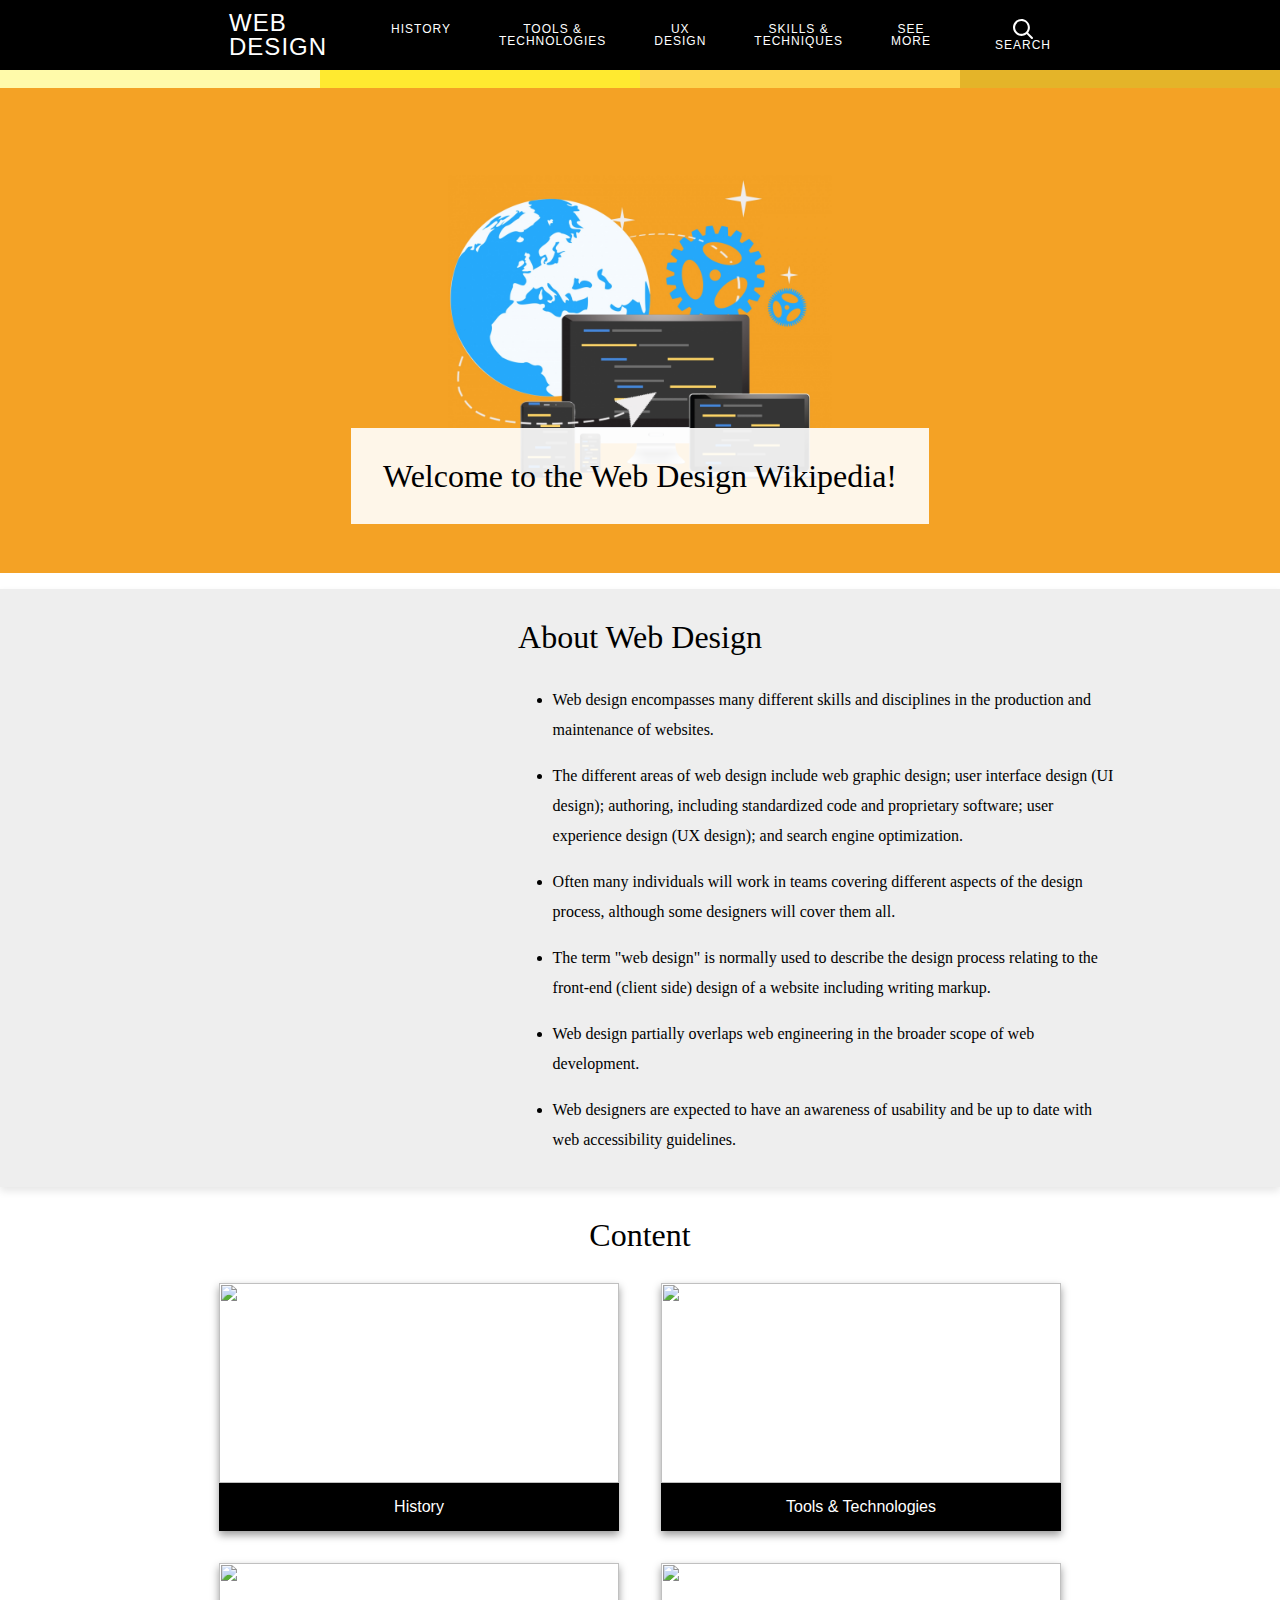
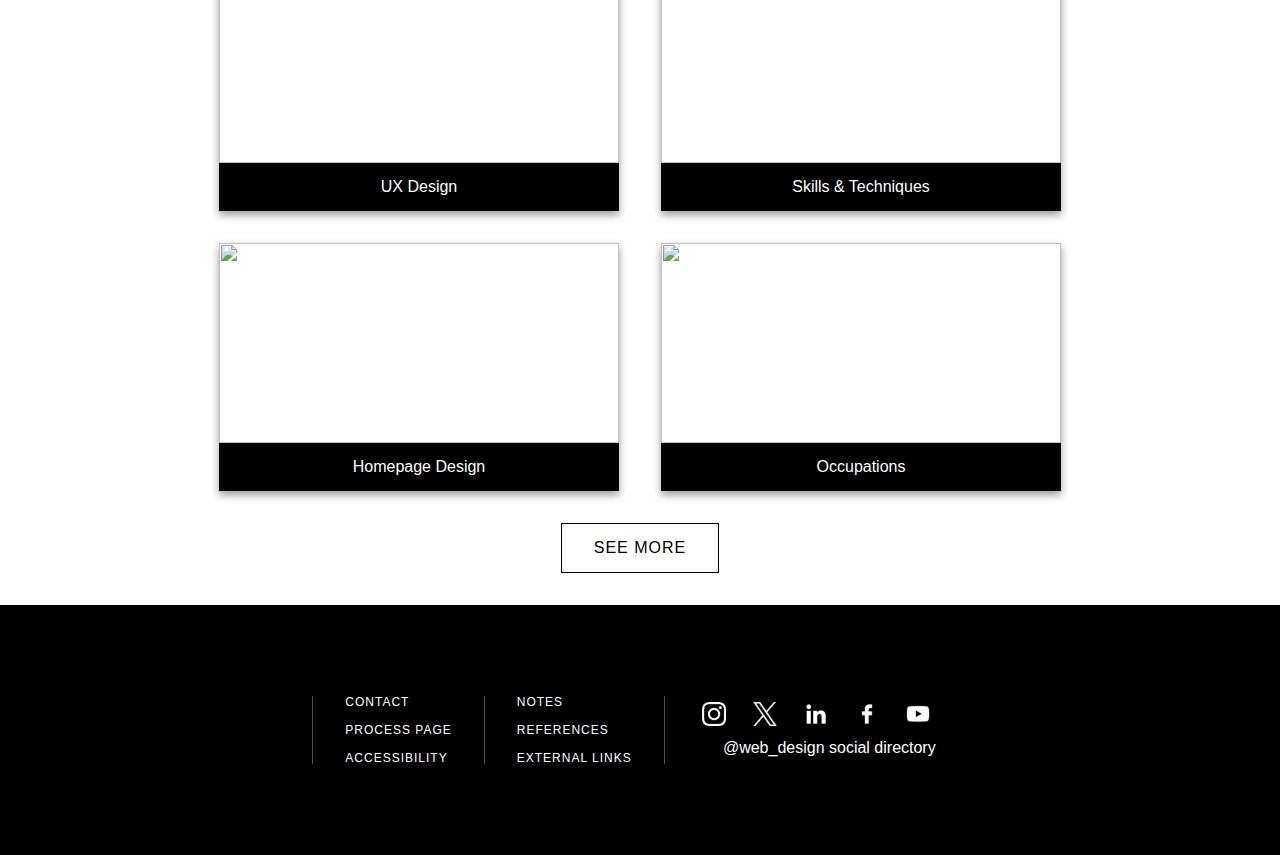
==== index.html @ 79b60e3c "Redesigned history page and footer" ====
<!DOCTYPE html>
<html lang="en">
<head>
    <meta charset="UTF-8">
    <meta name="viewport" content="width=device-width, initial-scale=1.0">
    <title>Web Design Website</title>
    <link rel="stylesheet" href="css/styles.css">
    <link rel="stylesheet" href="css/reset.css">
</head>
<body>
    <div>
        <header>
            <div class="header">
                <div class="inner-header">
                    <a href="index.html">
                        <h2>Web Design</h2>
                    </a>
                    <nav>
                        <ul>
                            <li><a href="history.html">History</a></li>
                            <li><a href="#">Tools & Technologies</a></li>
                            <li><a href="#">UX Design</a></li>
                            <li><a href="#">Skills & Techniques</a></li>
                            <li><a href="#">See More</a></li>
                        </ul>
                    </nav>
                    <div class="search-icon">
                        <a href="#">
                            <div class="search-icon-inner">
                                <img src="img/icon/search-icon.svg" alt="Search Icon" class="search-icon">
                                <p>Search</p>
                            </div>    
                        </a>
                    </div>
                </div>  
            </div>
        </header>
        <div class="header-border">
            <div class="header-border-1">
            </div>
            <div class="header-border-2">
            </div>
            <div class="header-border-3">
            </div>
            <div class="header-border-4">
            </div>
        </div>
        <div class="banner">
            <div class="banner-img">
                <section class="banner-block">
                    <div class="banner-h2">
                        <h2>Welcome to the Web Design Wikipedia!</h2>
                    </div>    
                </section>
            </div>
        </div>
        <main>
            <div class="about-content-section">
                <div class="about-content container">
                    <div class="about-header">
                        <h1>About Web Design</h1>    
                    </div>
                    <div class="about-card">
                        <img src="https://external-content.duckduckgo.com/iu/?u=https%3A%2F%2Fi1.pickpik.com%2Fphotos%2F966%2F256%2F882%2Flayout-man-ux-website-preview.jpg&f=1&nofb=1&ipt=dbd89addc9a7e60a81ab4b6c43874cee16118d98d2b92047f43775a48805dacb&ipo=images" alt="">
                        <ul>
                            <li>Web design encompasses many different skills and disciplines in the production and maintenance of websites.</li>
                            <li>The different areas of web design include web graphic design; user interface design (UI design); authoring, including standardized code and proprietary software; user experience design (UX design); and search engine optimization.</li>
                            <li>Often many individuals will work in teams covering different aspects of the design process, although some designers will cover them all.</li>
                            <li>The term "web design" is normally used to describe the design process relating to the front-end (client side) design of a website including writing markup.</li>
                            <li>Web design partially overlaps web engineering in the broader scope of web development.</li>
                            <li>Web designers are expected to have an awareness of usability and be up to date with web accessibility guidelines.</li>
                        </ul>
                    </div>
                </div>
            </div>
            <div class="content-cards-section container">
                <div class="about-header">
                    <h1>Content</h1>    
                </div>
                <div class="content-cards-row">
                    <div class="content-cards-col">
                        <a href="history.html">
                            <div class="content-card history-content-card">
                                <img src="https://external-content.duckduckgo.com/iu/?u=https%3A%2F%2F4.bp.blogspot.com%2F-HSSuTh2sZsw%2FU5yZNT9hCwI%2FAAAAAAAABwM%2Fgpefp3Oguy4%2Fs1600%2Fthehistory_ofwebdesign.png&f=1&nofb=1&ipt=9add3f6042e03803b73f78a2e48833fc1dfc94dea000a94197fa5324c7f821f8&ipo=images" alt="">
                                <p>History</p>
                            </div>    
                        </a>
                        <a href="#">
                            <div class="content-card">
                                <img src="https://external-content.duckduckgo.com/iu/?u=https%3A%2F%2Ftechnofaq.org%2Fwp-content%2Fuploads%2F2019%2F11%2FUIUXdesign-620x350.png&f=1&nofb=1&ipt=d0c8948e94f46b7185378768c9b2740e6f03747e438577e2b572fe14f0ad6df2&ipo=images" alt="">
                                <p>UX Design</p>
                            </div>    
                        </a>
                        <a href="#">
                            <div class="content-card">
                                <img src="https://external-content.duckduckgo.com/iu/?u=https%3A%2F%2Ftechnofaq.org%2Fwp-content%2Fuploads%2F2021%2F03%2Ffinalizing-website-design-1536x900.jpg&f=1&nofb=1&ipt=7c45fed7e9fe8ac7a059d4e944ba0725cbc89752c6c9e87648dbea7747fc2ca3&ipo=images" alt="">
                                <p>Homepage Design</p>
                            </div>    
                        </a>
                    </div>
                    <div class="content-cards-col">
                        <a href="#">
                            <div class="content-card">
                                <img src="https://external-content.duckduckgo.com/iu/?u=https%3A%2F%2Fwww.publicdomainpictures.net%2Fpictures%2F190000%2Fnahled%2Fwebsite-design-build-and-service.jpg&f=1&nofb=1&ipt=61fe71cfb965a4482cb1be97a261226da7ebccc76cfcc84e71f9d2fdca2d7479&ipo=images" alt="">
                                <p>Tools & Technologies</p>
                            </div>    
                        </a>
                        <a href="#">
                            <div class="content-card">
                                <img src="https://external-content.duckduckgo.com/iu/?u=https%3A%2F%2Ftse1.mm.bing.net%2Fth%3Fid%3DOIP.s8YPZp3orJ6eNZKY5sl_jQHaEK%26pid%3DApi&f=1&ipt=ce585c08968098d10fa27acd62399155e3600c01296fbea7bef67897c06d97be&ipo=images" alt="">
                                <p>Skills & Techniques</p>
                            </div> 
                        </a>
                        <a href="#">
                            <div class="content-card">
                                <img src="https://external-content.duckduckgo.com/iu/?u=https%3A%2F%2Fget.pxhere.com%2Fphoto%[base64].jpg&f=1&nofb=1&ipt=10825c9dc85f74752a3d78cb7a0170ba493b3bfb145c53c4d0533fe30c7b0eda&ipo=images" alt="">
                                <p>Occupations</p>
                            </div> 
                        </a>
                    </div>
                </div>
                <div class="content-cards-see-more">
                    <a href="#">See More</a>
                </div>
            </div>
        </main>
        <div>

        </div>
        <div>

        </div>
        <div>

        </div>
        <div>

        </div>
    </div>
    <footer>
        <div class="inner-footer">
            <div class="inner-footer-col">
                <a href="#">Contact</a>
                <a href="processpage.html">Process Page</a>
                <a href="#">Accessibility</a>
            </div>
            <div class="inner-footer-col inner-footer-col-right">
                <a href="#">Notes</a>
                <a href="#">References</a>
                <a href="#">External links</a>
            </div>
            <div class="inner-footer-socials-col">
                <div class="inner-footer-socials">
                    <a href="#"><img src="img/icon/instagram.png" alt="" id="instagram-icon"></a>
                    <a href="#"><img src="img/icon/twitter.png" alt=""></a>
                    <a href="#"><img src="img/icon/linkedin.png" alt=""></a>
                    <a href="#"><img src="img/icon/facebook.png" alt=""></a>
                    <a href="#"><img src="img/icon/youtube.png" alt=""></a>
                </div>
                <div class="inner-footer-social-media-tag">
                    <a href="#">@web_design social directory</a>
                </div>
            </div>
        </div>
    </footer>
</body>
</html>
---- css/styles.css ----
.header {
    background-color: black;
    padding: 0 480px;
    height: 4.375em;
    display: flex;
    align-items: center;
    justify-content: center;
    
}

.inner-header {
    display: flex;
    width: fit-content;
    height: 4.375em;
    align-items: center;
    justify-content: center;
}

.inner-header a {
    text-decoration: none;
}

.inner-header h2 {
    color: white;
    font-family: Impact, sans-serif;
    font-size: 1.5em;
    letter-spacing: 1px;
    text-transform: uppercase;
}

.header-border {
    width: 100%;
    height: 18px;
    display: flex;
}

.header-border-1 {
    width: 25%;
    height: 18px;
    background-color: #FFFAAA;
}

.header-border-2 {
    width: 25%;
    height: 18px;
    background-color: #FFEA30;
}

.header-border-3 {
    width: 25%;
    height: 18px;
    background-color: #FDD54F;
}

.header-border-4 {
    width: 25%;
    height: 18px;
    background-color: #E4B429;
}

#logo {
    height: 43px;
    width: 172px;
}

nav ul {
    display: flex;
    padding: 0 4em;
    gap: 3em;
}

nav ul li {
    text-transform: uppercase;
    font-family: Impact, sans-serif;
    font-size: 0.75em;
    letter-spacing: 1px;
    text-align: center;
}

nav ul li a {
    text-decoration: none;
    color: white;
}

nav ul li a:hover {
    text-decoration: underline;
}

.search-icon {
    display: flex;
}

.search-icon a {
    text-decoration: none;
}

.search-icon-inner {
    display: flex;
    flex-direction: column;
    align-items: center;
}

.search-icon-inner img {
    filter: invert(100%);
    width: 20px;
    height: 20px;
}

.search-icon-inner p {
    color: white;
    font-family: Impact, sans-serif;
    font-size: 0.75em;
    text-transform: uppercase;
    letter-spacing: 1px;
}

.banner {
    background-color: #F4A225;
    display: flex;
    margin-bottom: 1em;
}

.banner-img {
    background-image: url("../img/responsive-web-design-concept-3396758903.jpg");
    width: 100%;
    height: 485px;
    background-size: 30%;
    background-repeat: no-repeat;
    background-position: 50%;
    margin: 0 auto;
    display: flex;
    justify-content: center;
    align-items: center;
}

.banner-block {
    position: relative;
    top: 30%;
}

.banner-h2 {
    background-color: rgba(255, 255, 255, 0.9);
    /* color: #25A9FB; */
    color: black;
    display: flex;
    align-items: center;
    padding: 1em 1em;
    font-family: "FB Web Use Only";
    font-weight: normal;
    width: 100%;
    font-size: 2em;
    box-sizing: border-box;
}

.inner-footer {
    display: flex;
    justify-content: center;
    align-items: center;
    background-color: black;
    height: 250px;
}

.inner-footer-col {
    display: flex;
    flex-direction: column;
    padding: 0 2em;
    border-left: 1px solid #4E4E4E;
    gap: 1em;
}

.inner-footer-col-right {
    border-right: 1px solid #4E4E4E;
}

.inner-footer-col a {
    text-decoration: none;
    color: white;
    font-family: Impact, sans-serif;
    font-size: 0.75em;
    text-transform: uppercase;
    letter-spacing: 1px;
}

.inner-footer-socials {
    display: flex;
    align-items: center;
    gap: 1em;
    margin: 0 2em;
}

.inner-footer-socials a {
    text-decoration: none;
    width: 35px;
    height: 35px;
    border-radius: 50%;
    display: flex;
    justify-content: center;
    align-items: center;
    transition: 0.3s;
}

.inner-footer-socials a:hover {
    background-color: #FFEA30;
}

.inner-footer-socials img {
    filter: invert(100%);
    width: 70%;
    transition: 0.3s;
    display: flex;
    justify-content: center;
    align-items: center;
}

.inner-footer-socials img:hover {
    filter: invert(0%);
    background-color: #FFEA30;
}

.inner-footer-social-media-tag {
    text-align: right;
    padding: 0.5em 0;
    margin: 0 2em;
    font-family: Verdana, Arial, Helvetica, sans-serif;
    font-size: 1em;
    font-style: normal;
    font-weight: 400;
}

.inner-footer-social-media-tag a {
    text-decoration: none;
    color: white;
}

#instagram-icon {
    size: 30px;
}

.history-banner img {
    width: fit-content;
    display: flex;
    margin: 0 auto;
}

.history-banner {
    width: 100%;
    background-color: #A5DFE1;
    background-color: #1D355B;
    padding-bottom: 2em;
}

.container {
    margin: 0 10%;
}

.about-content-section {
    background: #EEE;
    box-shadow: 0 4px 8px 0 rgba(0,0,0,0.1);
}

.about-header {
    display: flex;
    align-items: center;
    justify-content: center;
    padding: 2em 1em;
    /* background-color: #eee; */
}

.about-header h1 {
    font-family: "FB Web Use Only";
    font-size: 2em;
}

.about-card {
    display: flex;
    justify-content: center;
    align-items: center;
    padding-bottom: 2em;
}

.about-card img {
    width: 100%;
    box-shadow: 0 4px 8px 0 rgba(0,0,0,0.4);
}

.about-card ul {
    display: flex;
    flex-direction: column;
    justify-content: center;
    gap: 1em;
    padding: 0 2em;
    margin: 0 auto;
    list-style: disc;
}

.about-card li {
    color: #000;
    font-family: Georgia;
    font-size: 1em;
    line-height: 30px;
}

.content-cards-col {
    display: flex;
    flex-direction: column;
    width: 410px;
    gap: 2em;
}

.content-cards-row {
    display: flex;
    justify-content: center;
    align-items: center;
    margin: 0 auto;
    width: fit-content;
    gap: 2em;
}

.content-cards-row a {
    display: flex;
    flex-direction: column;
    justify-content: center;
    align-items: center;
    text-decoration: none;
    color: black;
    margin: 0 auto;
}

.content-card {
    display: flex;
    flex-direction: column;
    justify-content: center;
    align-items: center;
    margin: 0 auto;
    width: 400px;
    box-shadow: 0 4px 8px 0 rgba(0,0,0,0.4);
    transition: 0.3s;
}

.content-card:hover {
    width: 410px;
    font-size: 1.25em;
    box-shadow: 0 8px 16px 0 rgba(0,0,0,0.4);
}

.content-card img {
    width: 100%;
    height: 200px;
    object-fit: cover;
}

.content-card p {
    width: 100%;
    background-color: black;
    color: white;
    text-align: center;
    font-family: Impact, Arial, Helvetica, sans-serif;
    font-size: 1em;
    padding: 1em 0;
}

.history-content-card img {
    object-position: top;
}

.content-cards-see-more {
    display: flex;
    justify-content: center;
    align-items: center;
    margin: 2em 0;
}

.content-cards-see-more a {
    text-decoration: none;
    color: black;
    font-family: Impact, Arial, Helvetica, sans-serif;
    font-size: 1em;
    text-transform: uppercase;
    letter-spacing: 1px;
    padding: 1em 2em;
    border: 1px solid black;
    transition: 0.3s;
}

.content-cards-see-more a:hover {
    background-color: black;
    color: white;
}
/* 
.body-center-content {
    display: flex;
    flex-direction: column;
    align-items: center;
} */

.body-content {
    display: flex;
    flex-direction: column;
    align-items: center;
    justify-content: center;
    padding: 2em 0;
}

.body-image {
    display: flex;
    flex-direction: column;
    width: 50%;
}

.body-image p {
    font-family: Georgia, 'Times New Roman', Times, serif;
    font-size: 1em;
    padding: 0.5em;
    text-align: center;
    margin: 0 auto;
}

#vertical-image {
    width: 30%;
}

.body-text {
    padding: 2em;
}

.body-text p {
    font-family: Georgia, 'Times New Roman', Times, serif;
    font-size: 1.25em;
    line-height: 30px;
    text-align: center;
    width: auto;
    margin: 0 auto;
}

.body-grey {
    background-color: #FAFAFA;
    width: 100%;
}

.body-header {
    font-family: Georgia, 'Times New Roman', Times, serif;
    font-size: 1.5em;
    padding: 1em;
    text-align: center;
    margin: 0 auto;
    border-bottom: 1px solid #eee;
    width: 70%;
}

.body-grid {
    display: flex;
    margin: 0 auto;
    width: 100%;
    justify-content: space-evenly;
}

.title-header {
    font-family: "FB Web Use Only";
    font-size: 2.5em;
    padding: 0.5em 0;
    text-align: center;
    width: 100%;
    background-color: rgba(255, 255, 255, 0.6);
    text-transform: uppercase;
}

.subtitle-header {
    font-family: Georgia, 'Times New Roman', Times, serif;
    font-size: 2em;
    padding: 1em 0;
    text-align: center;
    border-bottom: 1px solid #eee;
    /* margin: 2em 0; */
}

.see-also {
    border-top: 1px solid #eee;
    background-color: #686868;
    margin-top: 2em;
}

.see-also h1 {
    font-family: Impact, Arial, Helvetica, sans-serif;
    font-size: 3em;
    text-align: center;
    padding: 1em;
    border-bottom: 1px solid #4E4E4E;
    width: 50%;
    margin: 0 auto;
    color: white;
    text-transform: uppercase;
}

.see-also-links {
    display: flex;
    justify-content: center;
    margin: 0 auto;
}

.see-also-col {
    padding: 3em 1em;
}

.see-also-col ul li {
    font-family: Georgia, 'Times New Roman', Times, serif;
    font-size: 1em;
    padding: 0.5em;
    list-style: disc;
    color: white;
}

.see-also-col ul li a {
    text-decoration: none;
    color: white;
}

.see-also-col ul li a:hover {
    text-decoration: underline;
}
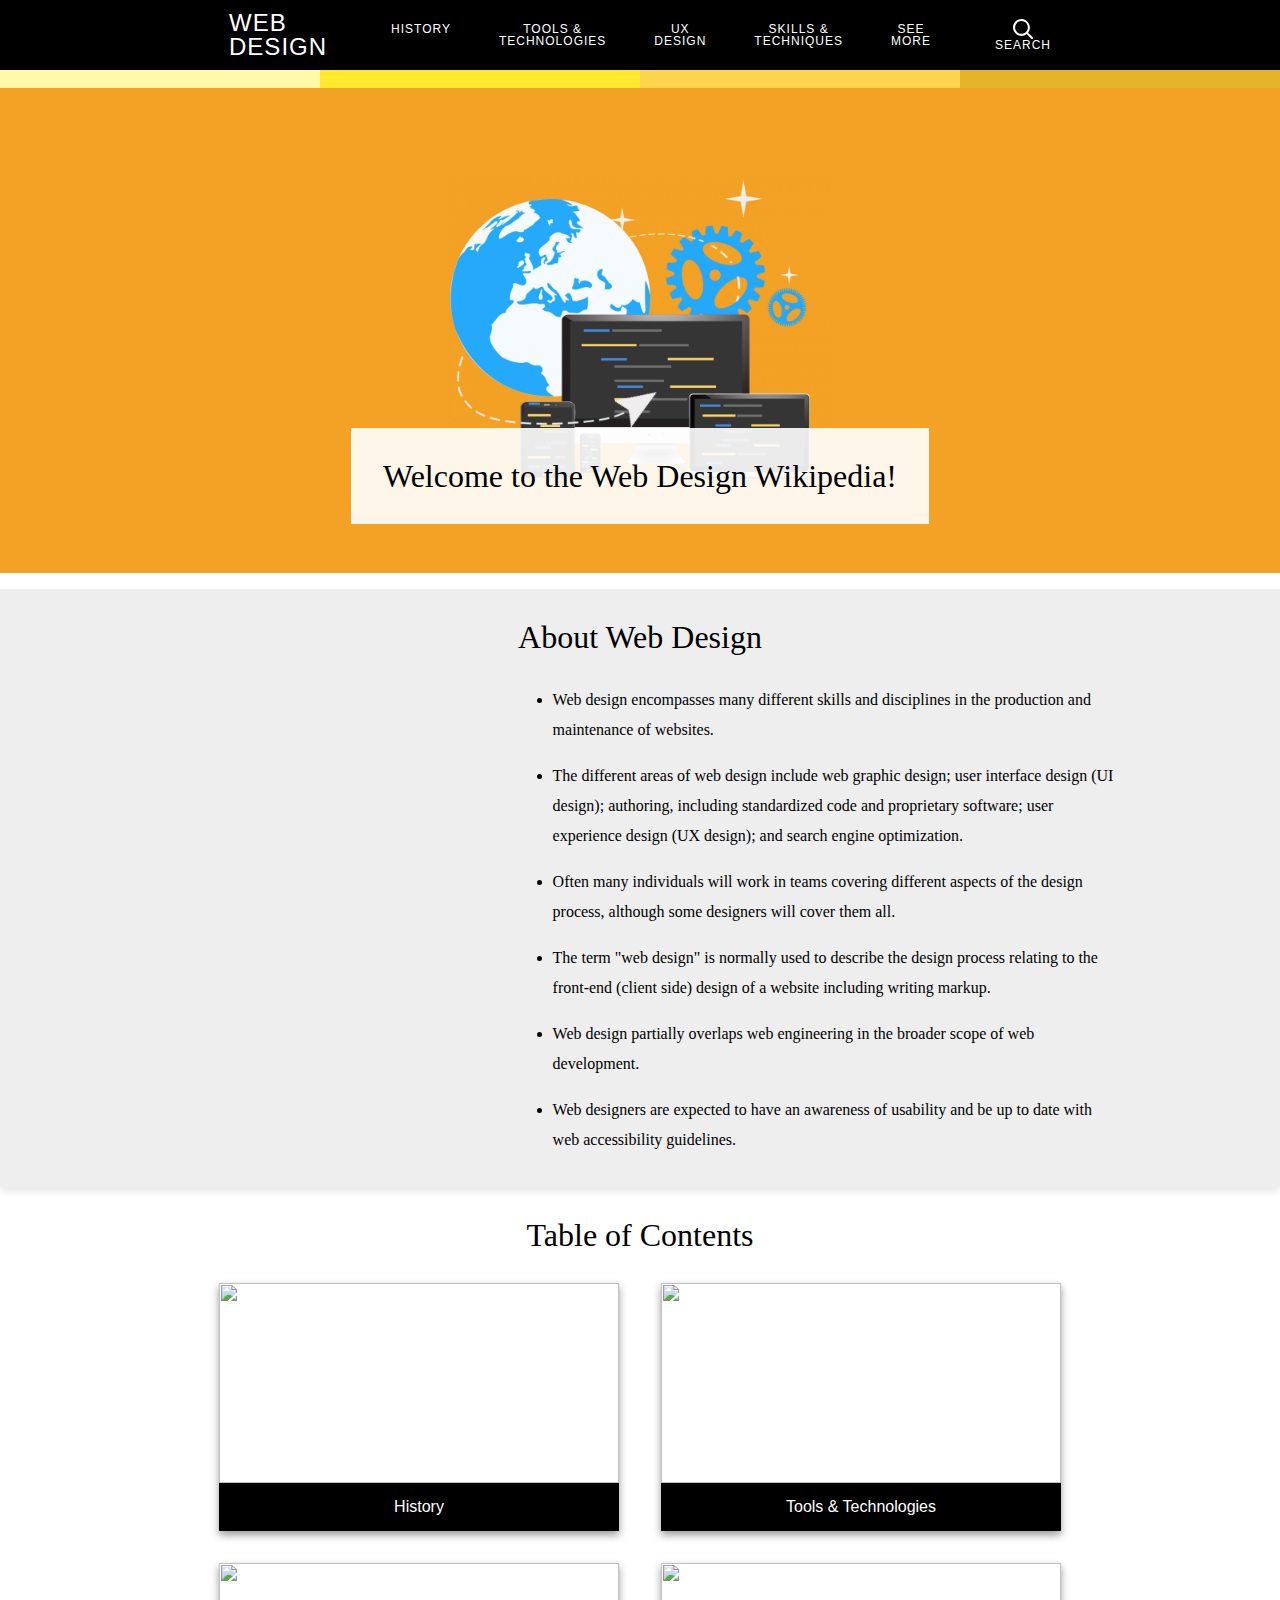
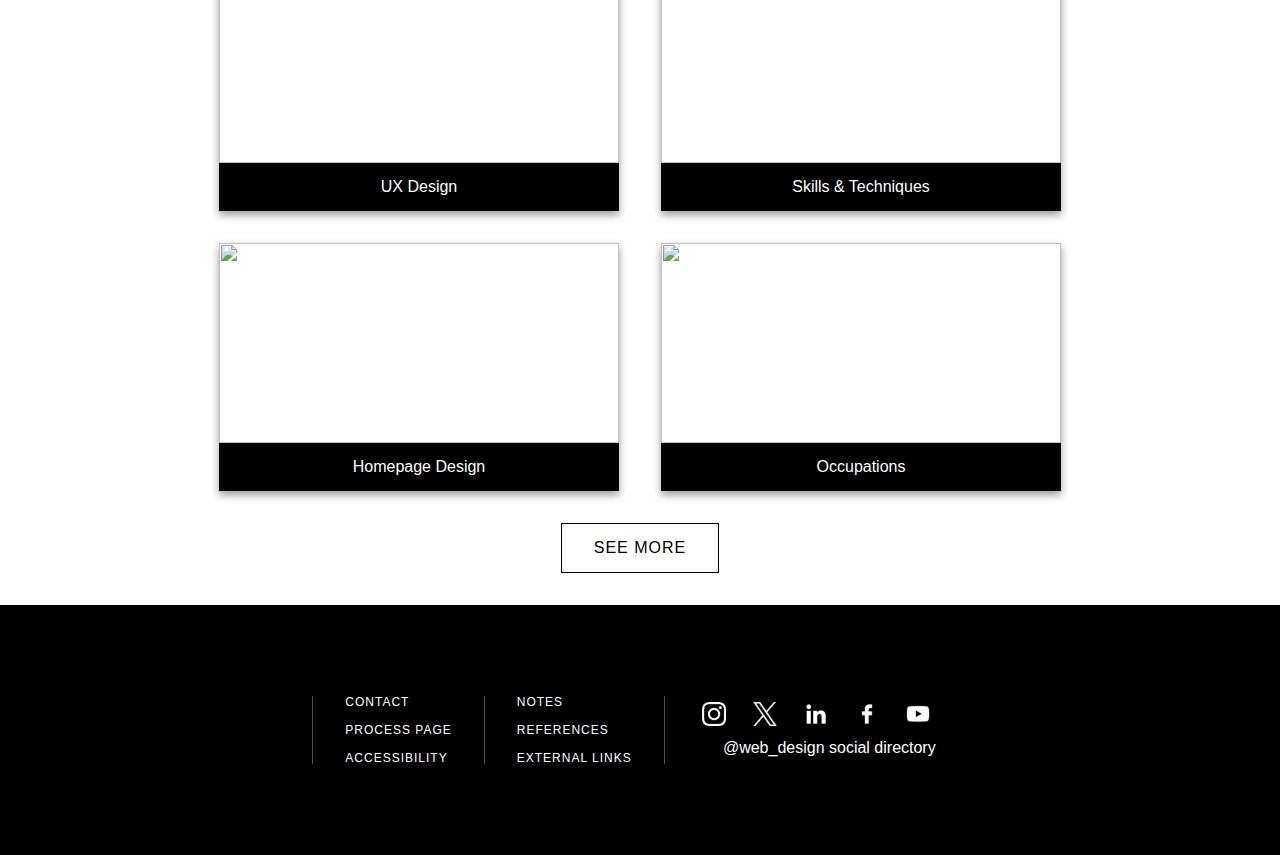
==== commit 48074f42: "Renamed 'content' header to 'table of contents'" ====
--- a/index.html
+++ b/index.html
@@ -75,7 +75,7 @@
             </div>
             <div class="content-cards-section container">
                 <div class="about-header">
-                    <h1>Content</h1>    
+                    <h1>Table of Contents</h1>    
                 </div>
                 <div class="content-cards-row">
                     <div class="content-cards-col">
@@ -124,18 +124,6 @@
                 </div>
             </div>
         </main>
-        <div>
-
-        </div>
-        <div>
-
-        </div>
-        <div>
-
-        </div>
-        <div>
-
-        </div>
     </div>
     <footer>
         <div class="inner-footer">
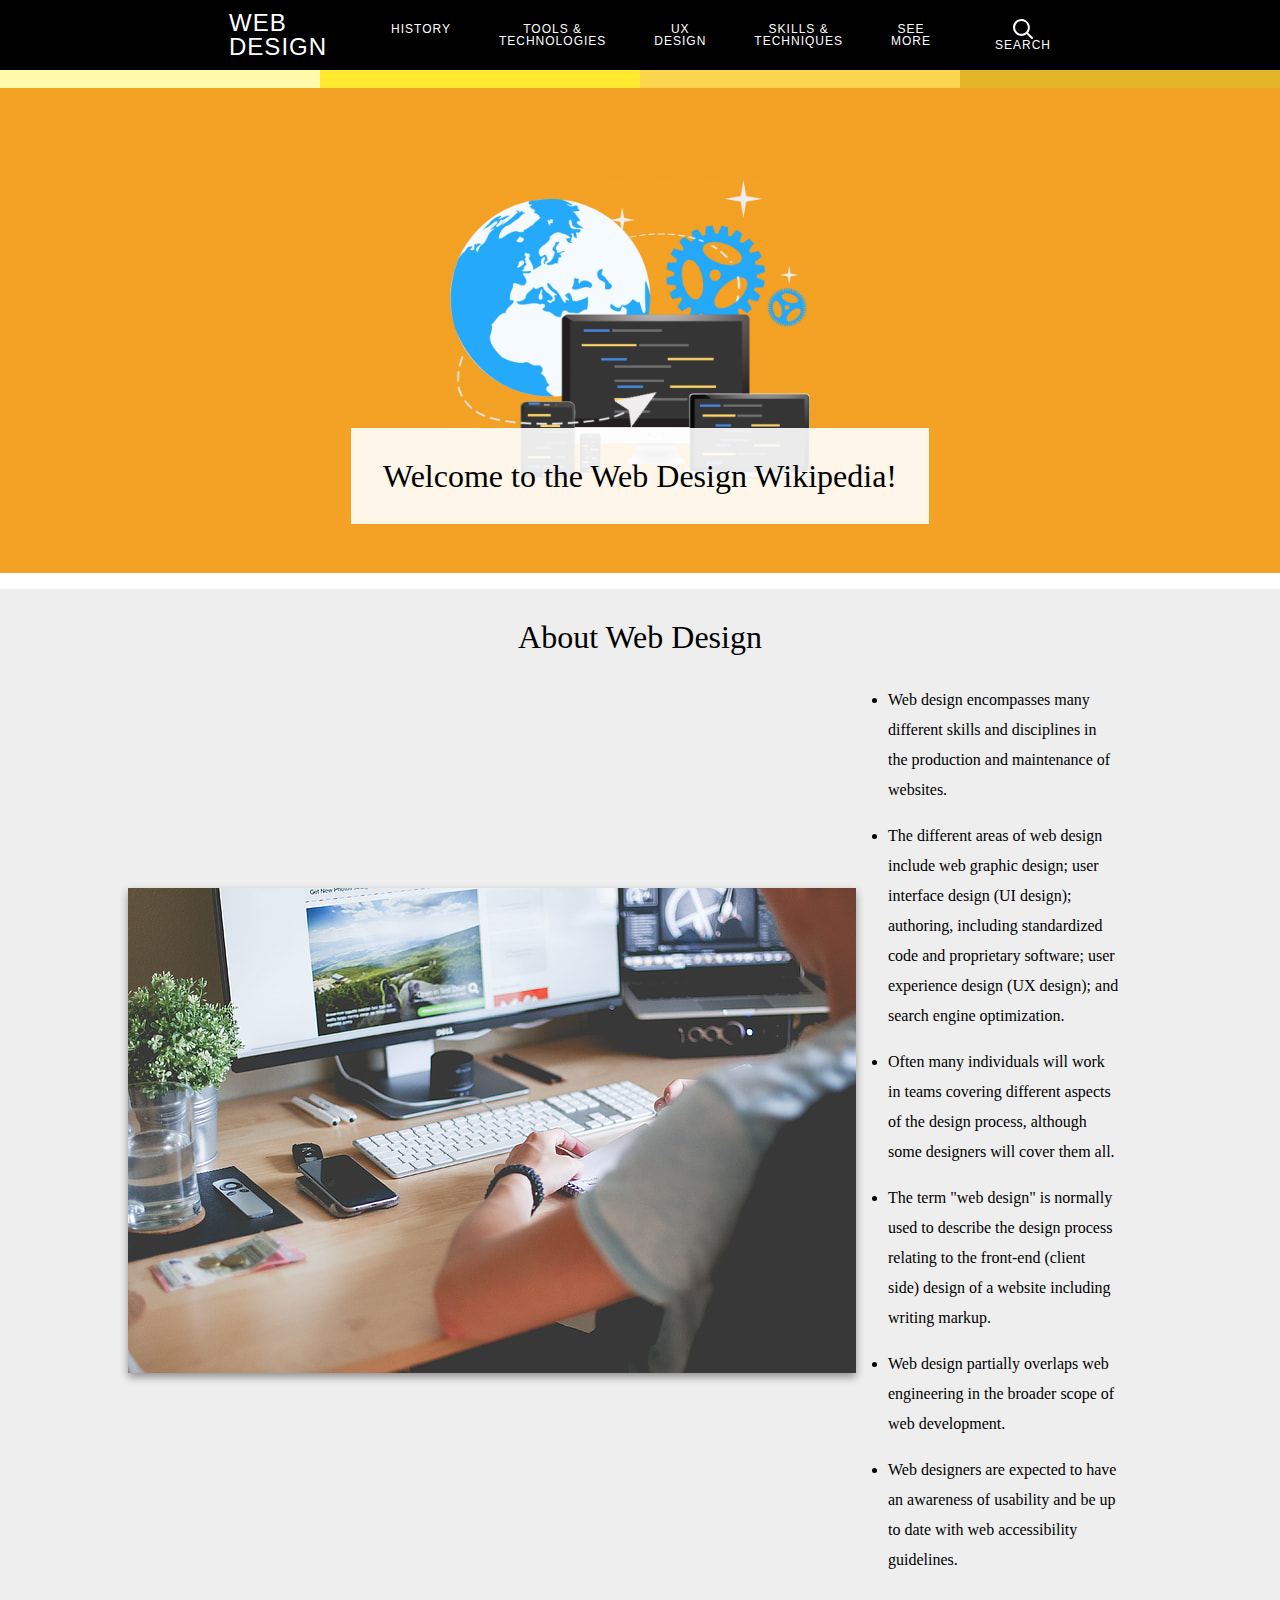
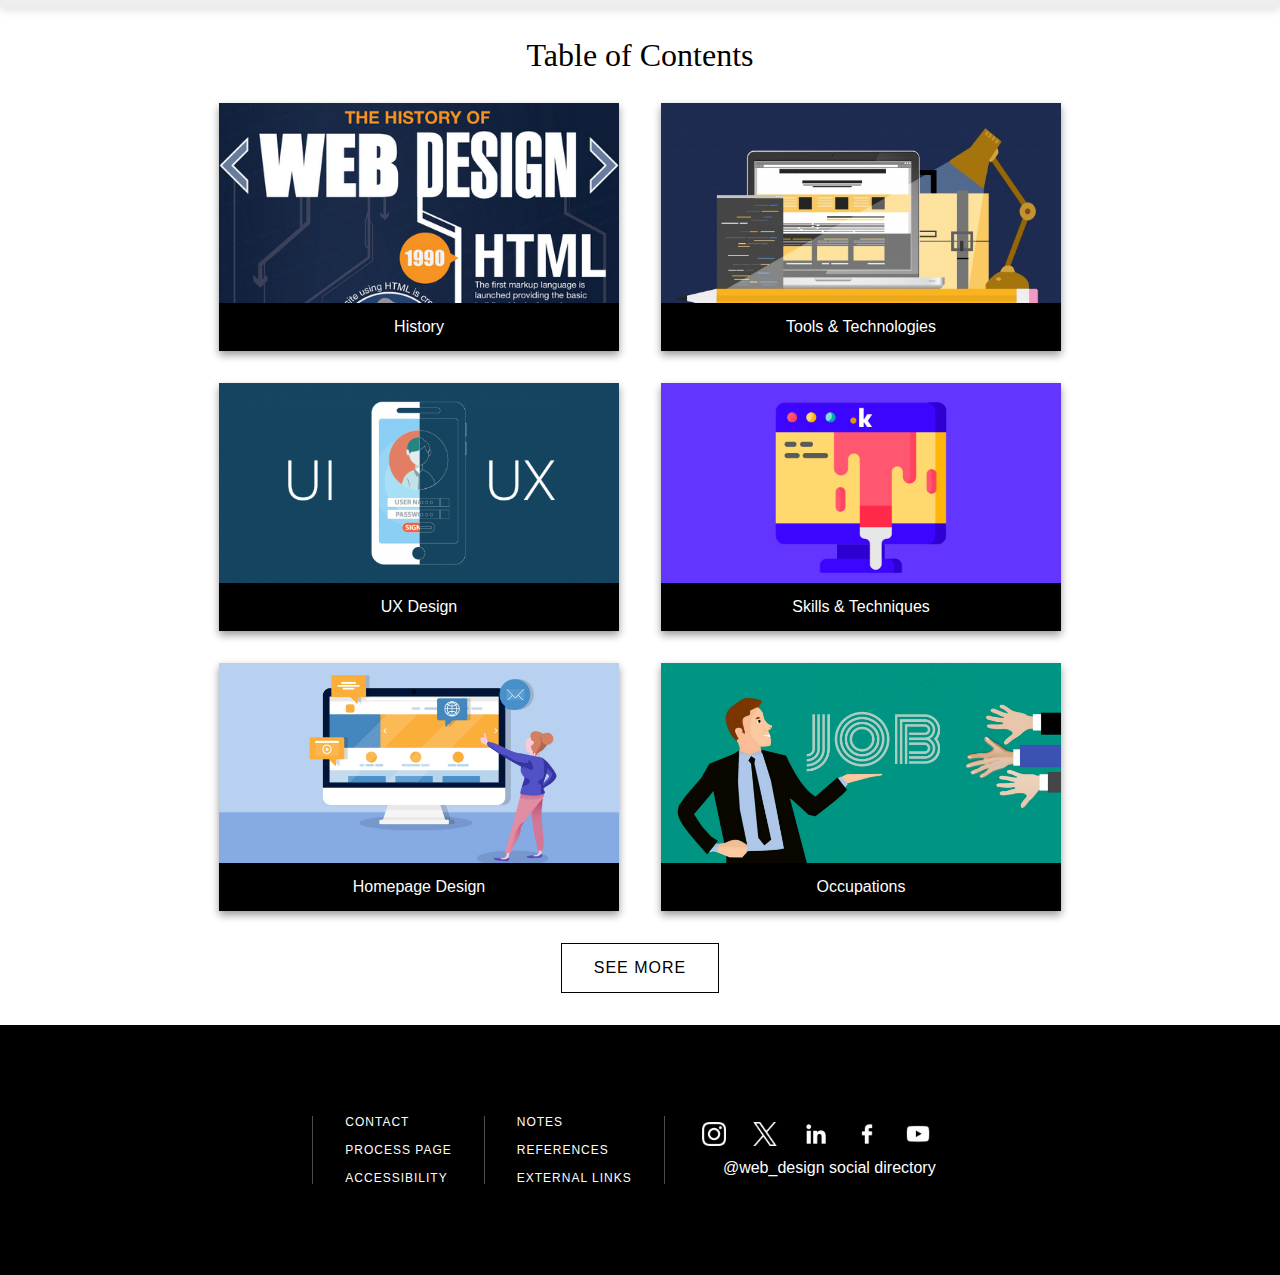
==== commit 592d7393: "Localized homepage images" ====
--- a/index.html
+++ b/index.html
@@ -8,7 +8,7 @@
     <link rel="stylesheet" href="css/reset.css">
 </head>
 <body>
-    <div>
+    <div class="body">
         <header>
             <div class="header">
                 <div class="inner-header">
@@ -45,15 +45,18 @@
             <div class="header-border-4">
             </div>
         </div>
-        <div class="banner">
-            <div class="banner-img">
-                <section class="banner-block">
-                    <div class="banner-h2">
-                        <h2>Welcome to the Web Design Wikipedia!</h2>
-                    </div>    
-                </section>
+        <a href="#">
+            <div class="banner">
+                <div class="banner-img">
+                    <section class="banner-block">
+                        <div class="banner-h2">
+                            <h2>Welcome to the Web Design Wikipedia!</h2>
+                        </div>    
+                    </section>
+                </div>
             </div>
-        </div>
+        </a>
+        
         <main>
             <div class="about-content-section">
                 <div class="about-content container">
@@ -61,7 +64,7 @@
                         <h1>About Web Design</h1>    
                     </div>
                     <div class="about-card">
-                        <img src="https://external-content.duckduckgo.com/iu/?u=https%3A%2F%2Fi1.pickpik.com%2Fphotos%2F966%2F256%2F882%2Flayout-man-ux-website-preview.jpg&f=1&nofb=1&ipt=dbd89addc9a7e60a81ab4b6c43874cee16118d98d2b92047f43775a48805dacb&ipo=images" alt="">
+                        <img src="img/homepage-img/layout-man-ux-website-preview-1773920533.jpg" alt="Picture of a man doing web design.">
                         <ul>
                             <li>Web design encompasses many different skills and disciplines in the production and maintenance of websites.</li>
                             <li>The different areas of web design include web graphic design; user interface design (UI design); authoring, including standardized code and proprietary software; user experience design (UX design); and search engine optimization.</li>
@@ -81,19 +84,19 @@
                     <div class="content-cards-col">
                         <a href="history.html">
                             <div class="content-card history-content-card">
-                                <img src="https://external-content.duckduckgo.com/iu/?u=https%3A%2F%2F4.bp.blogspot.com%2F-HSSuTh2sZsw%2FU5yZNT9hCwI%2FAAAAAAAABwM%2Fgpefp3Oguy4%2Fs1600%2Fthehistory_ofwebdesign.png&f=1&nofb=1&ipt=9add3f6042e03803b73f78a2e48833fc1dfc94dea000a94197fa5324c7f821f8&ipo=images" alt="">
+                                <img src="img/homepage-img/thehistory_ofwebdesign-3557933752.png" alt="History of web design picture.">
                                 <p>History</p>
                             </div>    
                         </a>
                         <a href="#">
                             <div class="content-card">
-                                <img src="https://external-content.duckduckgo.com/iu/?u=https%3A%2F%2Ftechnofaq.org%2Fwp-content%2Fuploads%2F2019%2F11%2FUIUXdesign-620x350.png&f=1&nofb=1&ipt=d0c8948e94f46b7185378768c9b2740e6f03747e438577e2b572fe14f0ad6df2&ipo=images" alt="">
+                                <img src="img/homepage-img/UIUXdesign-620x350-2656672622.png" alt="Picture of UX design.">
                                 <p>UX Design</p>
                             </div>    
                         </a>
                         <a href="#">
                             <div class="content-card">
-                                <img src="https://external-content.duckduckgo.com/iu/?u=https%3A%2F%2Ftechnofaq.org%2Fwp-content%2Fuploads%2F2021%2F03%2Ffinalizing-website-design-1536x900.jpg&f=1&nofb=1&ipt=7c45fed7e9fe8ac7a059d4e944ba0725cbc89752c6c9e87648dbea7747fc2ca3&ipo=images" alt="">
+                                <img src="img/homepage-img/finalizing-website-design-1536x900-2805965241.jpg" alt="Picture of homepage design.">
                                 <p>Homepage Design</p>
                             </div>    
                         </a>
@@ -101,19 +104,19 @@
                     <div class="content-cards-col">
                         <a href="#">
                             <div class="content-card">
-                                <img src="https://external-content.duckduckgo.com/iu/?u=https%3A%2F%2Fwww.publicdomainpictures.net%2Fpictures%2F190000%2Fnahled%2Fwebsite-design-build-and-service.jpg&f=1&nofb=1&ipt=61fe71cfb965a4482cb1be97a261226da7ebccc76cfcc84e71f9d2fdca2d7479&ipo=images" alt="">
+                                <img src="img/homepage-img/website-design-build-and-service-455530405.jpg" alt="Picture of web design tools & technologies.">
                                 <p>Tools & Technologies</p>
                             </div>    
                         </a>
                         <a href="#">
                             <div class="content-card">
-                                <img src="https://external-content.duckduckgo.com/iu/?u=https%3A%2F%2Ftse1.mm.bing.net%2Fth%3Fid%3DOIP.s8YPZp3orJ6eNZKY5sl_jQHaEK%26pid%3DApi&f=1&ipt=ce585c08968098d10fa27acd62399155e3600c01296fbea7bef67897c06d97be&ipo=images" alt="">
+                                <img src="img/homepage-img/come-diventare-web-designer-2412615872.jpg" alt="Picture of web design skills & techniques.">
                                 <p>Skills & Techniques</p>
                             </div> 
                         </a>
                         <a href="#">
                             <div class="content-card">
-                                <img src="https://external-content.duckduckgo.com/iu/?u=https%3A%2F%2Fget.pxhere.com%2Fphoto%[base64].jpg&f=1&nofb=1&ipt=10825c9dc85f74752a3d78cb7a0170ba493b3bfb145c53c4d0533fe30c7b0eda&ipo=images" alt="">
+                                <img src="img/homepage-img/[base64].jpg" alt="Picture of web design occupations.">
                                 <p>Occupations</p>
                             </div> 
                         </a>
@@ -139,11 +142,11 @@
             </div>
             <div class="inner-footer-socials-col">
                 <div class="inner-footer-socials">
-                    <a href="#"><img src="img/icon/instagram.png" alt="" id="instagram-icon"></a>
-                    <a href="#"><img src="img/icon/twitter.png" alt=""></a>
-                    <a href="#"><img src="img/icon/linkedin.png" alt=""></a>
-                    <a href="#"><img src="img/icon/facebook.png" alt=""></a>
-                    <a href="#"><img src="img/icon/youtube.png" alt=""></a>
+                    <a href="#"><img src="img/icon/instagram.png" alt="Instagram Logo Icon" id="instagram-icon"></a>
+                    <a href="#"><img src="img/icon/twitter.png" alt="Twitter Logo Icon"></a>
+                    <a href="#"><img src="img/icon/linkedin.png" alt="LinkedIn Logo Icon"></a>
+                    <a href="#"><img src="img/icon/facebook.png" alt="Facebook Logo Icon"></a>
+                    <a href="#"><img src="img/icon/youtube.png" alt="YouTube Logo Icon"></a>
                 </div>
                 <div class="inner-footer-social-media-tag">
                     <a href="#">@web_design social directory</a>
--- a/css/styles.css
+++ b/css/styles.css
@@ -8,6 +8,10 @@
     
 }
 
+.body a{
+    text-decoration: none;
+}
+
 .inner-header {
     display: flex;
     width: fit-content;
@@ -121,7 +125,7 @@
 }
 
 .banner-img {
-    background-image: url("../img/responsive-web-design-concept-3396758903.jpg");
+    background-image: url("../img/homepage-img/responsive-web-design-concept-3396758903.jpg");
     width: 100%;
     height: 485px;
     background-size: 30%;
@@ -179,6 +183,12 @@
     font-size: 0.75em;
     text-transform: uppercase;
     letter-spacing: 1px;
+    transition: 0.3s;
+}
+
+.inner-footer-col a:hover {
+    color: #ffd54f;
+    text-decoration: underline;
 }
 
 .inner-footer-socials {
@@ -383,8 +393,8 @@
 }
 
 .content-cards-see-more a:hover {
-    background-color: black;
-    color: white;
+    background-color: #eee;
+    border: 0;
 }
 /* 
 .body-center-content {
@@ -476,7 +486,6 @@
 .see-also {
     border-top: 1px solid #eee;
     background-color: #686868;
-    margin-top: 2em;
 }
 
 .see-also h1 {
@@ -516,4 +525,99 @@
 
 .see-also-col ul li a:hover {
     text-decoration: underline;
-}+}
+
+.utility-links {
+    display: flex;
+    justify-content: center;
+    align-items: center;
+    margin: 0 auto;
+    margin-top: 4em;
+}
+
+.utility-links a {
+    width: 100%;
+    background-color: #FAFAFA;
+    text-decoration: none;
+    color: black;
+    font-family: "BureauGrotCond Book","Barlow Condensed",impact,"avenir next condensed heavy","Droid Sans",sans-serif;
+    font-weight: 400;
+    padding: 1em;
+    transition: 0.3s;
+    text-transform: uppercase;
+    letter-spacing: 1px;
+}
+
+.utility-links a:hover {
+    background-color: #4e4e4e;
+    color: white;
+}
+
+.process-banner-img {
+    background-image: url("../img/process-page-img/Process\ Page\ Banner.png");
+    width: 100%;
+    height: 485px;
+    background-size: 100%;
+    background-repeat: no-repeat;
+    margin: 0 auto;
+    display: flex;
+    justify-content: center;
+    align-items: center;
+}
+
+.process-header {
+    display: flex;
+    justify-content: center;
+    align-items: center;
+    margin-bottom: 1em;
+    border-bottom: 1px solid #eee;
+    width: 100%;
+}
+
+.process-header h1 {
+    font-family: Georgia, 'Times New Roman', Times, serif;
+    font-size: 2em;
+    padding: 1em 0;
+    text-align: center;
+}
+
+.process-body-content {
+    display: flex;
+    flex-direction: column;
+    /* width: 100%; */
+    margin: 0 auto;
+}
+
+.process-picture {
+    display: flex;
+    justify-content: center;
+    align-items: center;
+    margin: 0 auto;
+    width: 100%;
+    padding: 1em;
+}
+
+.process-picture img {
+    width: 50%;
+    height: 100%;
+    object-fit: cover;
+    padding: 1em;
+}
+.process-body {
+    padding: 2em;
+    margin: 0 auto;
+}
+
+.process-body p {
+    font-family: Georgia, 'Times New Roman', Times, serif;
+    font-size: 1.25em;
+    line-height: 30px;
+    text-align: center;
+    width: auto;
+    margin: 0 auto;
+}
+
+.process-body-row {
+    display: flex;
+    justify-content: center;
+}
